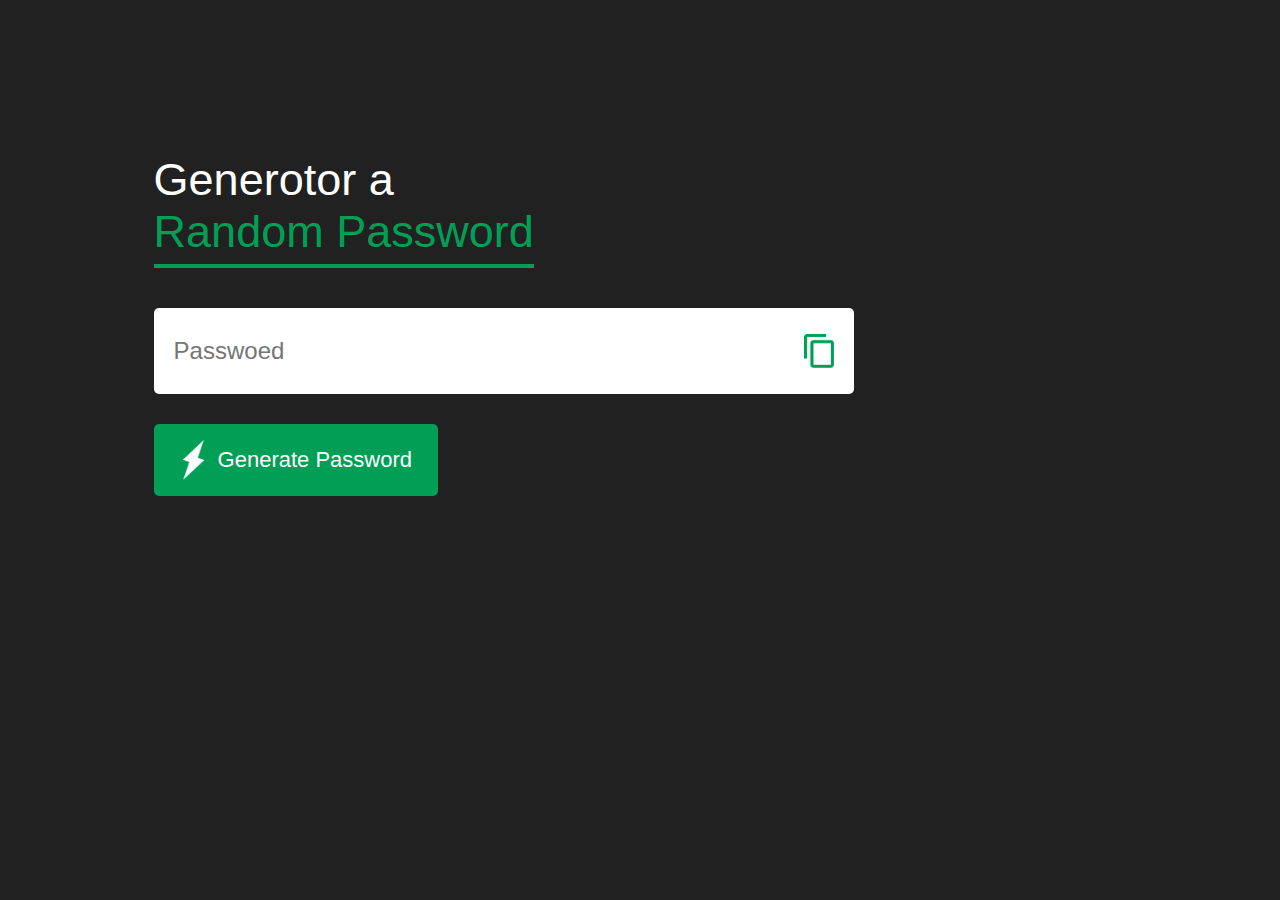
==== 02-Password Generator/index.html @ ce8dbc24 "02added" ====
<!DOCTYPE html>
<html lang="en">
<head>
    <meta charset="UTF-8">
    <meta name="viewport" content="width=device-width, initial-scale=1.0">
    <title>Random Passwoed Generotor</title>
    <link rel="stylesheet" href="style.css">
</head>
<body>
    
    <div class="con">
        <h1>Generotor a<br><span>Random Password</span></h1>
        <div class="display">
            <input type="text" id="Passwoed" placeholder="Passwoed">
            <img onclick="copyPass()" src="images/copy.png">
        </div>
        <button onclick="creatPass()" > <img src="images/generate.png"> Generate Password </button>
    </div>



    <script>
        
        const PasswoedBox = document.getElementById('Passwoed')
        const length = 12;

        const upperCase = "ABCDEFGHIJKLMNOPQRSTUVWXYZ"
        const lowerCase = "abcdefghijklmnopqrstuvwxyz"
        const number = "0123456789"
        const symbols = "@#$%&*"

        const allChars = upperCase + lowerCase + number + symbols


        function creatPass(){
            let Passwoed = "";
            Passwoed += upperCase[Math.floor(Math.random() * upperCase.length)]
            Passwoed += lowerCase[Math.floor(Math.random() * lowerCase.length)]
            Passwoed += number[Math.floor(Math.random() * number.length)]
            Passwoed += symbols[Math.floor(Math.random() * symbols.length)]

            while (length > Passwoed.length) {
                Passwoed += allChars[Math.floor(Math.random() * allChars.length)]
                
            }

            PasswoedBox.value = Passwoed;
        }



        function copyPass(){
            PasswoedBox.select()
            document.execCommand('copy')
        }

    </script>

</body>
</html>
---- 02-Password Generator/style.css ----
*{
    margin: 0;
    padding: 0;
    font-family: sans-serif;
    box-sizing: border-box;
}

body{
    background-color: #212121;
    color: white;
}

.con{
    margin: 12%;
    width: 90%;
    max-width: 700px;
}
.display{
    width: 100%;
    margin-top: 50px;
    margin-bottom: 30px;
    background-color: white;
    color: #333;
    display: flex;
    align-items: center;
    justify-content: space-between;
    padding: 26px 20px ;
    border-radius: 5px;
}

.con h1{
    font-weight: 500;
    font-size: 45px;

}

.con h1 span{
    color: #019f55;
    border-bottom: 4px solid #019f55;
    padding-bottom: 7px;
}

.display img{
    width: 30px;
    cursor: pointer;
}

.display input{
    border: 0;
    outline: 0;
    font-size: 24px;
    
}
.con button img{
    width: 28px;
    margin-right: 10px;
}

.con button{
    border: 0;
    outline: 0;
    background-color: #019f55;
    color: #fff;
    display: flex;
    align-items: center;
    justify-content: center;
    font-size: 22px;
    font-weight: 300;
    padding: 16px 26px;
    border-radius: 5px;
    cursor: pointer;
}
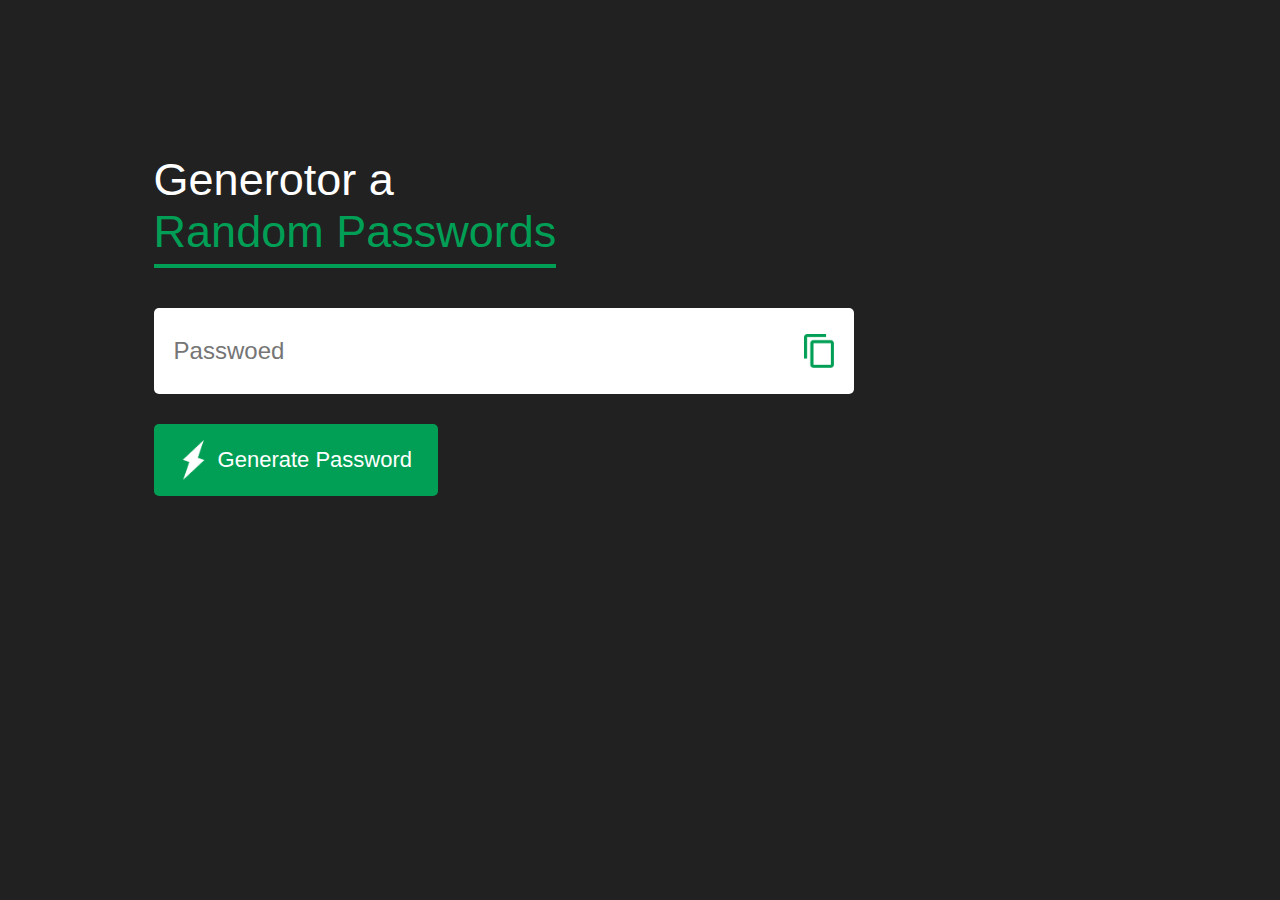
==== commit 2871f4fe: "Day 2" ====
--- a/02-Password Generator/index.html
+++ b/02-Password Generator/index.html
@@ -9,7 +9,7 @@
 <body>
     
     <div class="con">
-        <h1>Generotor a<br><span>Random Password</span></h1>
+        <h1>Generotor a<br><span>Random Passwords</span></h1>
         <div class="display">
             <input type="text" id="Passwoed" placeholder="Passwoed">
             <img onclick="copyPass()" src="images/copy.png">
@@ -57,4 +57,4 @@
     </script>
 
 </body>
-</html>+</html>
